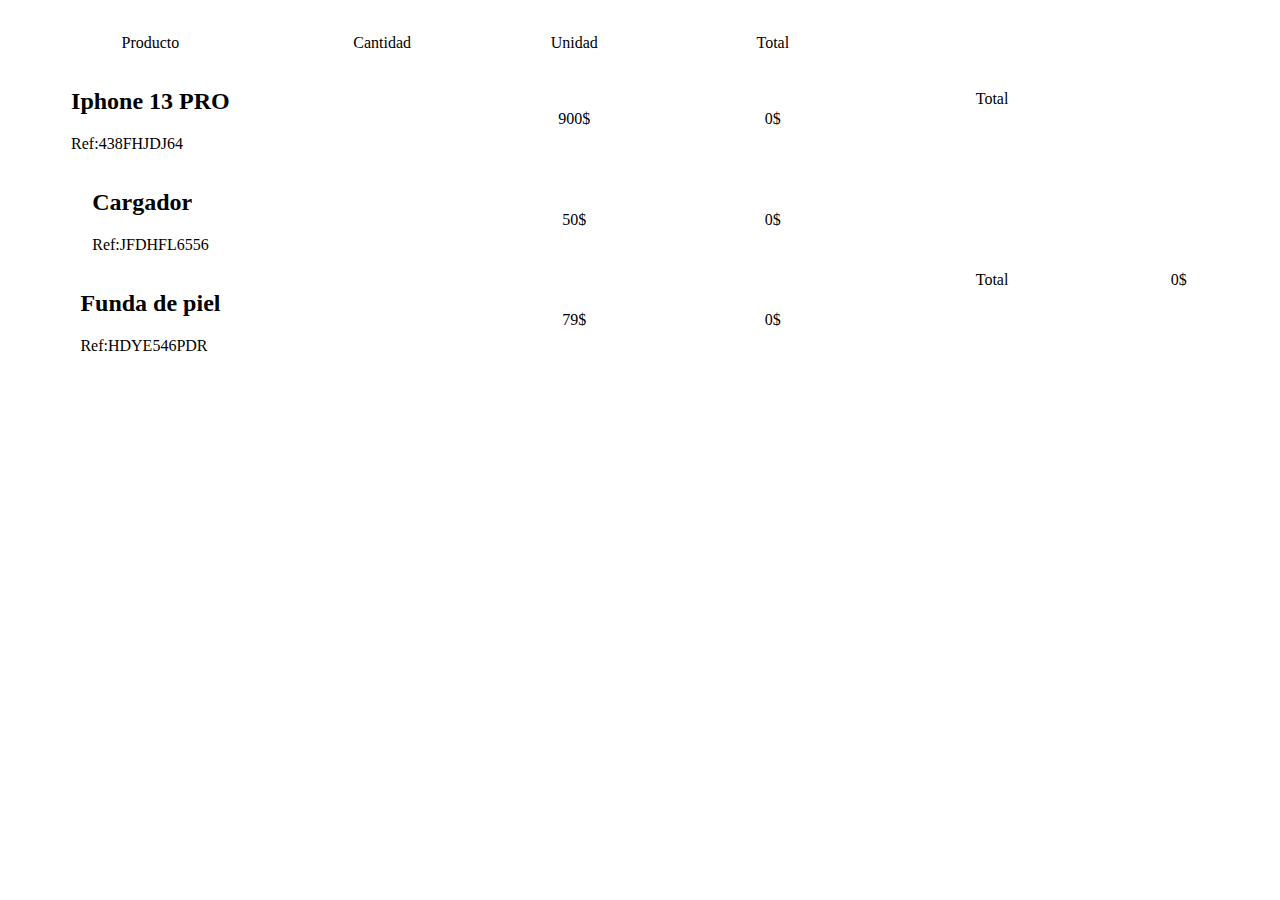
==== Carito de compra/index.html @ de6f9556 "Lenguages de marcas practica" ====
<!doctype html>
<html class="no-js" lang="">

<head>
  <meta charset="utf-8">
  <meta name="viewport" content="width=device-width, initial-scale=1">
  <title></title>
  <link rel="stylesheet" href="css/style.css">
  <meta name="description" content="">
</head>

<body>
  <div class="containerAll">
      <div class="ContainerBig">
        <div class="containerBig">
          <div class="Productos">Producto</div>
          <div class="Cantidades">Cantidad</div>
          <div class="Unidades">Unidad</div>
          <div class="Totales">Total</div>
          <div class="Product1"><h2>Iphone 13 PRO</h2> <p> Ref:438FHJDJ64</p></div>
          <div class="Product2"><h2>Cargador</h2> <p>Ref:JFDHFL6556</p></div>
          <div class="Product3"><h2>Funda de piel</h2> <p>Ref:HDYE546PDR</p></div>
          <div class="Cantidad1"></div>
          <div class="Cantidad2"></div>
          <div class="Cantidad3"></div>
          <div class="Unidad1">900$</div>
          <div class="Unidad2">50$</div>
          <div class="Unidad3">79$</div>
          <div class="Total1">0$</div>
          <div class="Total2">0$</div>
          <div class="Total3">0$</div>
          <div class="A"></div>
          <div class="Product1A"></div>
          <div class="Product2A"></div>
          <div class="Product3A"></div>
          <div class="Cantidad"></div>
          <div class="Unidad"></div>
          <div class="Total"></div>
          <div class="Product"></div>
        </div>
      </div>

        <div class="containerSmal">
            <div class="TotalSmall">Total</div>
            <div class="TotalSmall1">Total</div>
            <div class="TotalSmallNum">0$</div>
        </div>
  </div>
</body>

</html>
---- Carito de compra/css/style.css ----
.containerBig {  display: grid;
  grid-template-columns: 2fr 1.5fr 1.4fr 1.6fr;
  grid-template-rows: 0.5fr 1fr 1fr 1fr;
  grid-auto-columns: 1fr;
  gap: 0px 0px;
  grid-auto-flow: row;
  justify-content: space-around;
  align-content: center;
  justify-items: center;
  align-items: center;
  margin-left: 10px;
  margin-top: 10px;
}

.Productos { grid-area: 1 / 1 / 2 / 2; }

.Cantidades { grid-area: 1 / 2 / 2 / 3; }

.Unidades { grid-area: 1 / 3 / 2 / 4; }

.Totales { grid-area: 1 / 4 / 2 / 5; }

.Product1 { grid-area: 2 / 1 / 3 / 2; }

.Product2 { grid-area: 3 / 1 / 4 / 2; }

.Product3 { grid-area: 4 / 1 / 5 / 2; }

.Cantidad1 { grid-area: 2 / 2 / 3 / 3; }

.Cantidad2 { grid-area: 3 / 2 / 4 / 3; }

.Cantidad3 { grid-area: 4 / 2 / 5 / 3; }

.Unidad1 { grid-area: 2 / 3 / 3 / 4; }

.Unidad2 { grid-area: 3 / 3 / 4 / 4; }

.Unidad3 { grid-area: 4 / 3 / 5 / 4; }

.Total1 { grid-area: 2 / 4 / 3 / 5; }

.Total2 { grid-area: 3 / 4 / 4 / 5; }

.Total3 { grid-area: 4 / 4 / 5 / 5; }

.A { grid-area: 1 / 1 / 2 / 5; }

.Product1A { grid-area: 2 / 1 / 3 / 5; }

.Product2A { grid-area: 3 / 1 / 4 / 5; }

.Product3A { grid-area: 4 / 1 / 5 / 5; }

.Cantidad { grid-area: 1 / 2 / 5 / 3; }

.Unidad { grid-area: 1 / 3 / 5 / 4; }

.Total { grid-area: 1 / 4 / 5 / 5; }

.Product { grid-area: 1 / 1 / 5 / 2; }






.containerSmal {  display: grid;
  grid-template-columns: 1fr 1fr;
  grid-template-rows: 1fr 1fr;
  gap: 0px 0px;
  grid-auto-flow: row;
  grid-template-areas:
    "TotalSmall TotalSmall"
    "TotalSmall1 TotalSmallNum";
  align-items: center;
  justify-items: center;
}
}

.TotalSmall { grid-area: TotalSmall; }

.TotalSmall1 { grid-area: TotalSmall1; }

.TotalSmallNum { grid-area: TotalSmallNum; }



.containerAll {  display: grid;
  grid-template-columns: 1.4fr 0.6fr;
  grid-template-rows: 1fr;
  gap: 0px 20px;
  grid-auto-flow: row;

  grid-template-areas:
    "ContainerBig ContainerSmal";
}

.ContainerBig { grid-area: ContainerBig; }

.ContainerSmal { grid-area: ContainerSmal;}
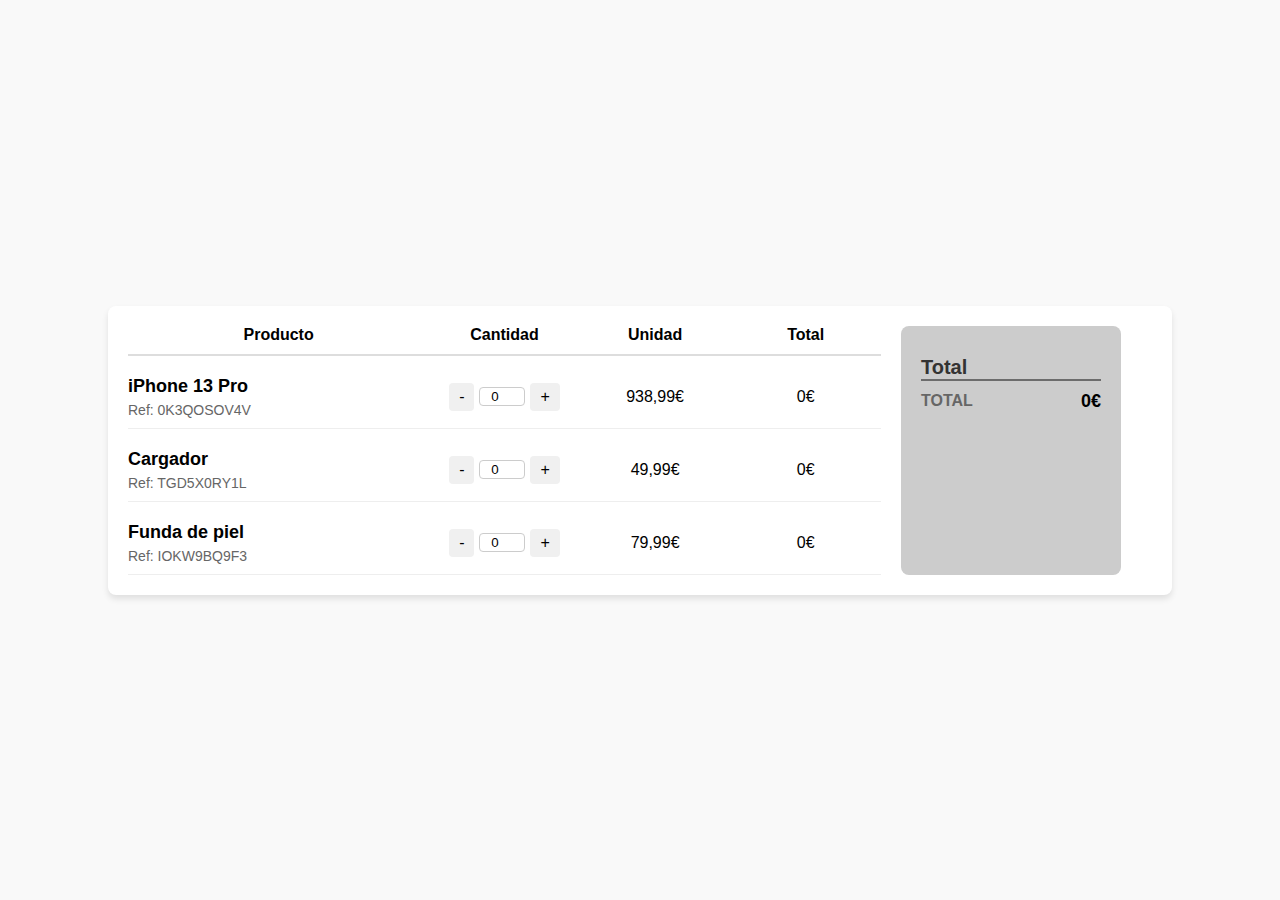
==== commit 21708a37: "VideoDaw" ====
--- a/Carito de compra/index.html
+++ b/Carito de compra/index.html
@@ -1,51 +1,67 @@
 <!doctype html>
-<html class="no-js" lang="">
-
+<html lang="es">
 <head>
   <meta charset="utf-8">
   <meta name="viewport" content="width=device-width, initial-scale=1">
-  <title></title>
-  <link rel="stylesheet" href="css/style.css">
-  <meta name="description" content="">
+  <title>Carrito de compras</title>
+  <link rel="stylesheet" href="style.css">
 </head>
-
 <body>
   <div class="containerAll">
-      <div class="ContainerBig">
-        <div class="containerBig">
-          <div class="Productos">Producto</div>
-          <div class="Cantidades">Cantidad</div>
-          <div class="Unidades">Unidad</div>
-          <div class="Totales">Total</div>
-          <div class="Product1"><h2>Iphone 13 PRO</h2> <p> Ref:438FHJDJ64</p></div>
-          <div class="Product2"><h2>Cargador</h2> <p>Ref:JFDHFL6556</p></div>
-          <div class="Product3"><h2>Funda de piel</h2> <p>Ref:HDYE546PDR</p></div>
-          <div class="Cantidad1"></div>
-          <div class="Cantidad2"></div>
-          <div class="Cantidad3"></div>
-          <div class="Unidad1">900$</div>
-          <div class="Unidad2">50$</div>
-          <div class="Unidad3">79$</div>
-          <div class="Total1">0$</div>
-          <div class="Total2">0$</div>
-          <div class="Total3">0$</div>
-          <div class="A"></div>
-          <div class="Product1A"></div>
-          <div class="Product2A"></div>
-          <div class="Product3A"></div>
-          <div class="Cantidad"></div>
-          <div class="Unidad"></div>
-          <div class="Total"></div>
-          <div class="Product"></div>
+    <div class="ContainerBig">
+      <div class="header">
+        <div class="Productos">Producto</div>
+        <div class="Cantidades">Cantidad</div>
+        <div class="Unidades">Unidad</div>
+        <div class="Totales">Total</div>
+      </div>
+      <div class="row">
+        <div class="Product">
+          <h2>iPhone 13 Pro</h2>
+          <p class="Referencia">Ref: 0K3QOSOV4V</p>
         </div>
+        <div class="Cantidad">
+          <button class="btn">-</button>
+          <input type="number" value="0" class="input">
+          <button class="btn">+</button>
+        </div>
+        <div class="Unidad">938,99€</div>
+        <div class="Total">0€</div>
       </div>
-
-        <div class="containerSmal">
-            <div class="TotalSmall">Total</div>
-            <div class="TotalSmall1">Total</div>
-            <div class="TotalSmallNum">0$</div>
+      <div class="row">
+        <div class="Product">
+          <h2>Cargador</h2>
+          <p class="Referencia">Ref: TGD5X0RY1L</p>
         </div>
+        <div class="Cantidad">
+          <button class="btn">-</button>
+          <input type="number" value="0" class="input">
+          <button class="btn">+</button>
+        </div>
+        <div class="Unidad">49,99€</div>
+        <div class="Total">0€</div>
+      </div>
+      <div class="row">
+        <div class="Product">
+          <h2>Funda de piel</h2>
+          <p class="Referencia">Ref: IOKW9BQ9F3</p>
+        </div>
+        <div class="Cantidad">
+          <button class="btn">-</button>
+          <input type="number" value="0" class="input">
+          <button class="btn">+</button>
+        </div>
+        <div class="Unidad">79,99€</div>
+        <div class="Total">0€</div>
+      </div>
+    </div>
+    <div class="ContainerSmal">
+      <div class="totalHeader">Total</div>
+      <div class="totalAmount">
+        <div class="totalLabel">TOTAL</div>
+        <div class="totalValue">0€</div>
+      </div>
+    </div>    
   </div>
 </body>
-
 </html>
--- a/Carito de compra/style.css
+++ b/Carito de compra/style.css
@@ -0,0 +1,134 @@
+body {
+  font-family: Arial, sans-serif;
+  margin: 0;
+  padding: 0;
+  display: flex;
+  justify-content: center;
+  align-items: center;
+  height: 100vh;
+  background-color: #f9f9f9;
+}
+
+.containerAll {
+  display: grid;
+  grid-template-columns: 3fr 1fr;
+  gap: 20px;
+  width: 80%;
+  max-width: 1200px;
+  background-color: white;
+  padding: 20px;
+  border-radius: 8px;
+  box-shadow: 0 4px 6px rgba(0, 0, 0, 0.1);
+}
+
+.ContainerBig {
+  display: grid;
+  grid-template-rows: auto;
+  gap: 10px;
+}
+
+.header {
+  display: grid;
+  grid-template-columns: 2fr 1fr 1fr 1fr;
+  text-align: center;
+  font-weight: bold;
+  border-bottom: 2px solid #ddd;
+  padding-bottom: 10px;
+}
+
+.row {
+  display: grid;
+  grid-template-columns: 2fr 1fr 1fr 1fr;
+  text-align: center;
+  align-items: center;
+  padding: 10px 0;
+  border-bottom: 1px solid #eee;
+}
+
+.Product {
+  text-align: left;
+}
+
+.Product h2 {
+  margin: 0;
+  font-size: 18px;
+}
+
+.Referencia {
+  margin: 5px 0 0;
+  font-size: 14px;
+  color: #666;
+}
+
+.Cantidad {
+  display: flex;
+  justify-content: center;
+  align-items: center;
+  gap: 5px;
+}
+
+.btn {
+  background-color: #f0f0f0;
+  border: none;
+  padding: 5px 10px;
+  cursor: pointer;
+  font-size: 16px;
+  border-radius: 4px;
+}
+
+.input {
+  width: 40px;
+  text-align: center;
+  border: 1px solid #ccc;
+  border-radius: 4px;
+}
+
+.ContainerSmal {
+  background-color: #ccc;
+  display: flex;
+  flex-direction: column;
+  justify-content: flex-start;
+  padding: 20px;
+  border-radius: 8px;
+  width: 180px; /* Fixed width */
+}
+
+.totalAmount {
+  display: flex;
+  justify-content: space-between;
+  align-items: center;
+  width: 100%;
+  padding: 10px 0;
+}
+
+.totalLabel {
+  font-size: 16px;
+  font-weight: bold;
+  color: #666;
+}
+
+.totalValue {
+  font-size: 18px;
+  font-weight: bold;
+  color: #000;
+}
+
+.totalHeader {
+  font-size: 20px;
+  font-weight: bold;
+  margin-top: 10px;
+  color: #333;
+  border-bottom: 2px solid #6c6c6c;
+}
+
+.totalTitle {
+  font-size: 20px;
+  font-weight: bold;
+  margin-bottom: 10px;
+}
+
+.totalAmount {
+  font-size: 24px;
+  font-weight: bold;
+  color: #333;
+}
